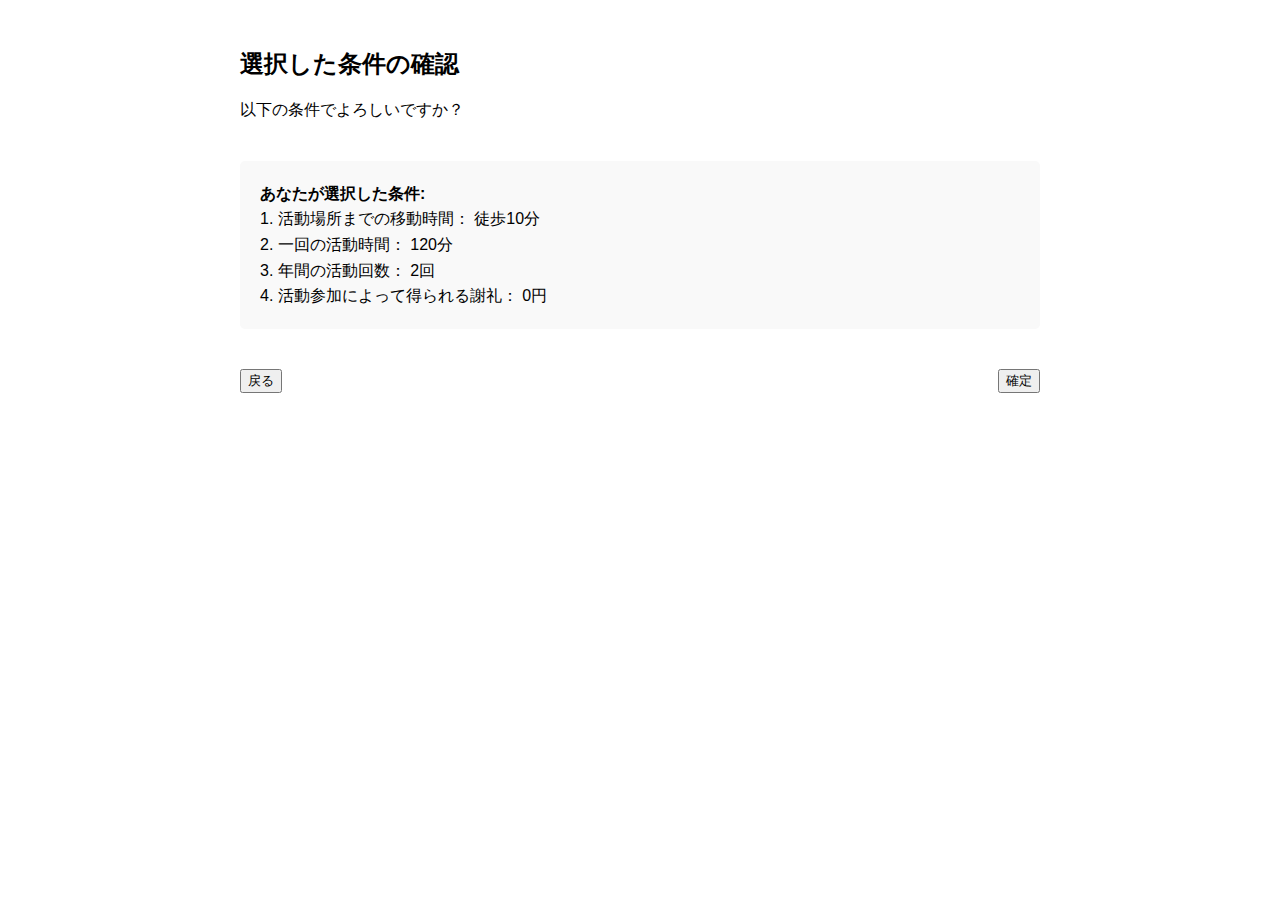
==== confirm.html @ 6a2ae061 "Add files via upload" ====
<!DOCTYPE html>
<html lang="ja">
<head>
<meta charset="UTF-8">
<title>選択条件確認画面</title>
<style>
  body {
    font-family: 'Arial', sans-serif;
    padding: 20px;
  }
  .page-container {
    max-width: 800px;
    margin: 0 auto;
  }
  .selected-conditions {
    margin-top: 40px;
    font-size: 16px;
    line-height: 1.6;
    background: #f9f9f9;
    padding: 20px;
    border-radius: 5px;
  }
  .navigation {
    margin-top: 40px;
    display: flex;
    justify-content: space-between;
  }
</style>
</head>
<body>
<div class="page-container">
  <h2>選択した条件の確認</h2>
  <p>以下の条件でよろしいですか？</p>
  <div class="selected-conditions" id="selected-conditions"></div>

  <div class="navigation">
    <button type="button" onclick="history.back()">戻る</button>
    <button type="button" onclick="location.href='end.html'">確定</button>
  </div>
</div>

<script>
  const params = new URLSearchParams(location.search);

  const dist  = params.get('dist')  || '10分〜10分';
  const time  = params.get('time')  || '120分〜120分';
  const count = params.get('count') || '2回〜2回';
  const pay   = params.get('pay')   || '0円〜0円';

  function formatRangeText(rangeText) {
    if (!rangeText.includes('〜')) return rangeText;
    const parts = rangeText.split('〜');
    if (parts.length === 2) {
      const leftVal = parts[0].trim();
      const rightVal= parts[1].trim();
      if (leftVal === rightVal) return leftVal;
      return leftVal + '〜' + rightVal;
    }
    return rangeText;
  }

  let html = '<strong>あなたが選択した条件:</strong><br>';
  html += `1. 活動場所までの移動時間： 徒歩${formatRangeText(dist)}<br>`;
  html += `2. 一回の活動時間： ${formatRangeText(time)}<br>`;
  html += `3. 年間の活動回数： ${formatRangeText(count)}<br>`;
  html += `4. 活動参加によって得られる謝礼： ${formatRangeText(pay)}<br>`;

  document.getElementById('selected-conditions').innerHTML = html;
</script>
</body>
</html>
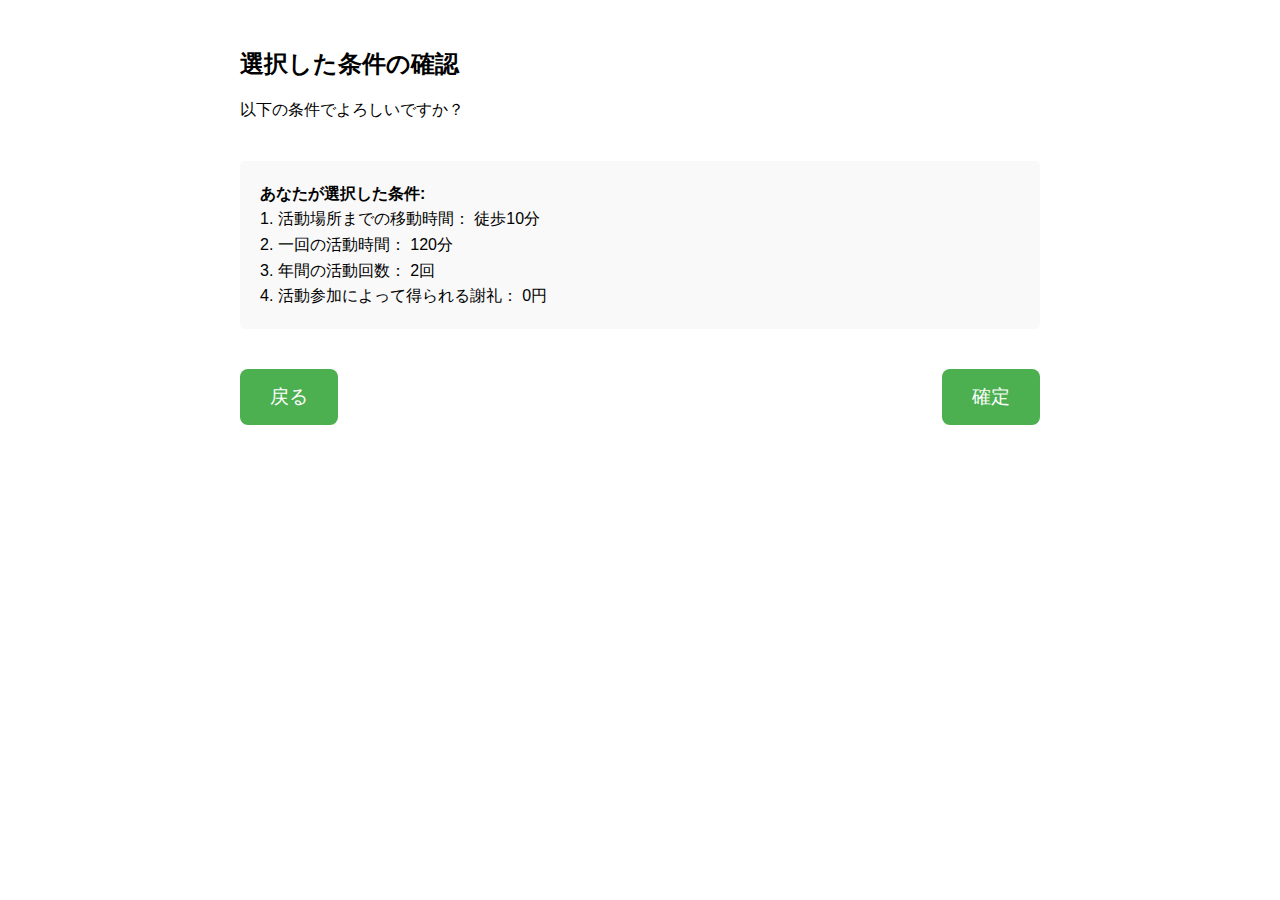
==== commit 132fda59: "Add files via upload" ====
--- a/confirm.html
+++ b/confirm.html
@@ -2,6 +2,7 @@
 <html lang="ja">
 <head>
 <meta charset="UTF-8">
+<link rel="stylesheet" href="styles.css"> <!-- 共通CSSファイルをリンク -->
 <title>選択条件確認画面</title>
 <style>
   body {
@@ -34,8 +35,8 @@
   <div class="selected-conditions" id="selected-conditions"></div>
 
   <div class="navigation">
-    <button type="button" onclick="history.back()">戻る</button>
-    <button type="button" onclick="location.href='end.html'">確定</button>
+    <button type="button" class="large-button" onclick="history.back()">戻る</button>
+    <button type="button" class="large-button" onclick="location.href='end.html'">確定</button>
   </div>
 </div>
 
--- a/styles.css
+++ b/styles.css
@@ -0,0 +1,69 @@
+/* styles.css */
+
+body {
+    font-family: 'Arial', sans-serif;
+    padding: 20px;
+  }
+  .page-container {
+    max-width: 600px;
+    margin: 0 auto;
+  }
+  .navigation {
+    margin-top: 40px;
+    display: flex;
+    justify-content: space-between;
+  }
+  
+  .question {
+    margin-top: 20px;
+  }
+  .question-label {
+    font-weight: bold;
+    margin-bottom: 10px;
+    display: block;
+  }
+  
+  .options {
+    margin: 10px 0;
+  }
+  
+  .option-item {
+    margin-bottom: 5px;
+  }
+  .option-item input[type="text"] {
+    margin-left: 5px;
+    width: 150px;
+  }
+  
+  /* ボタンを大きくするための共通クラス */
+  .large-button {
+    font-size: 1.2em; /* フォントサイズを大きく */
+    padding: 15px 30px; /* パディングを増やしてボタン自体を大きく */
+    border-radius: 8px; /* 角を丸くする（オプション） */
+    background-color: #4CAF50; /* 背景色（お好みで変更可） */
+    color: white; /* テキスト色 */
+    border: none; /* ボーダーをなくす */
+    cursor: pointer; /* ホバー時にポインターに */
+    transition: background-color 0.3s ease, transform 0.2s ease; /* ホバー時のアニメーション */
+  }
+  
+  /* ボタンホバー時の効果 */
+  .large-button:hover {
+    background-color: #45a049; /* ホバー時の背景色 */
+    transform: scale(1.05); /* ホバー時にボタンを少し大きく */
+  }
+  
+  /* レスポンシブデザインの調整 */
+  @media (max-width: 768px) {
+    .large-button {
+      width: 100%; /* 小さい画面ではボタンを幅いっぱいに */
+      padding: 12px 0; /* パディングを調整 */
+      font-size: 1em; /* フォントサイズを調整 */
+    }
+  }
+  
+  /* フォーカススタイルの追加（オプション） */
+  .large-button:focus {
+    outline: 3px solid #555; /* フォーカス時のアウトラインを追加 */
+  }
+  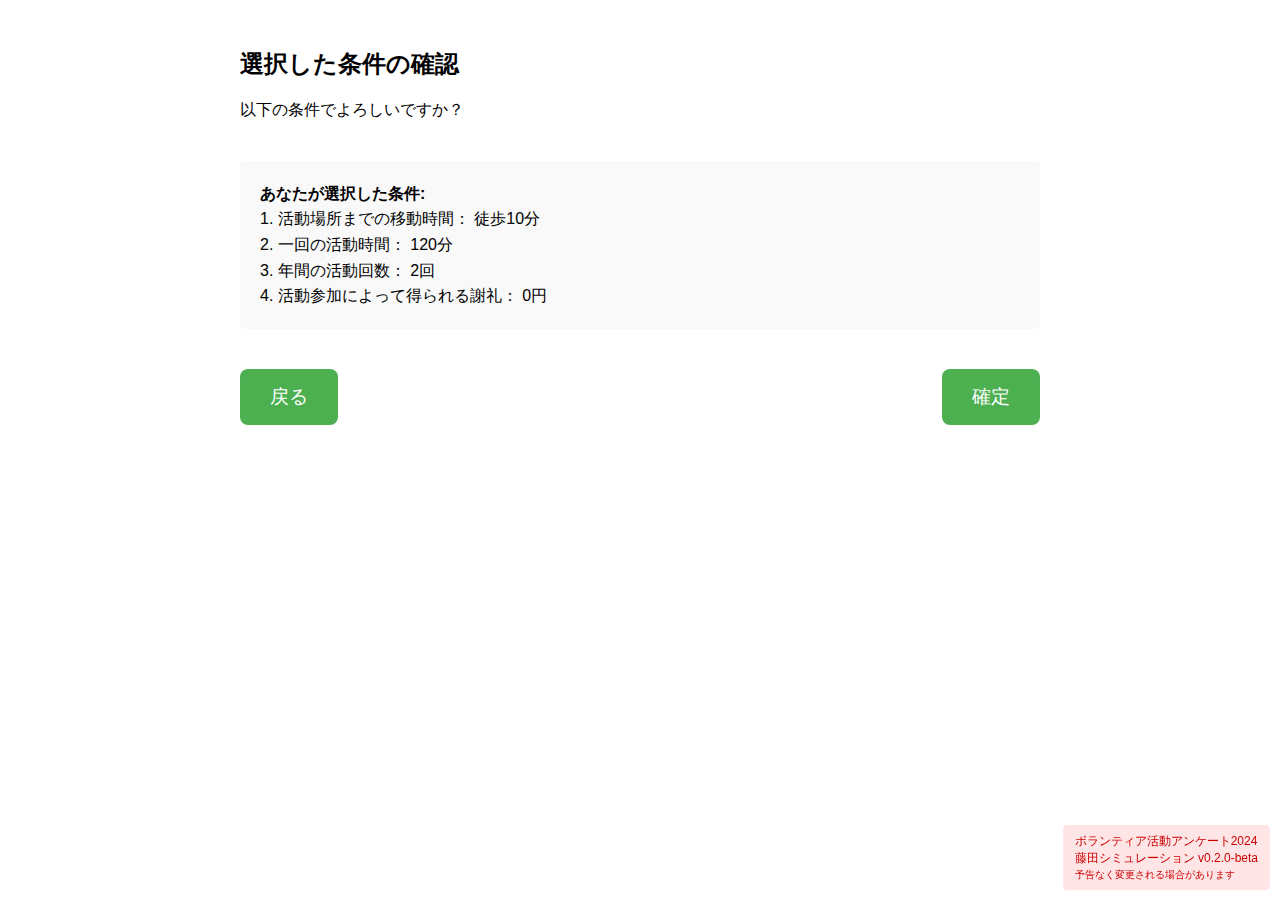
==== commit 7a89d1db: "Add files via upload" ====
--- a/confirm.html
+++ b/confirm.html
@@ -68,5 +68,19 @@
 
   document.getElementById('selected-conditions').innerHTML = html;
 </script>
+<div style="
+  position: fixed; 
+  right: 10px; 
+  bottom: 10px; 
+  background: rgba(255,0,0,0.1); 
+  color: #c00; 
+  padding: 8px 12px; 
+  border-radius: 4px; 
+  font-size: 12px; 
+  z-index: 9999;">
+  ボランティア活動アンケート2024<br>藤田シミュレーション v0.2.0-beta
+  <br>
+  <small>予告なく変更される場合があります</small>
+</div>
 </body>
 </html>
--- a/styles.css
+++ b/styles.css
@@ -66,4 +66,11 @@
   .large-button:focus {
     outline: 3px solid #555; /* フォーカス時のアウトラインを追加 */
   }
-  +  /* styles.css */
+
+/* 既存のスタイル... */
+
+/* 小さなテキスト用クラス */
+.small-text {
+  font-size: 0.8em; /* 必要に応じて調整可能 */
+}
